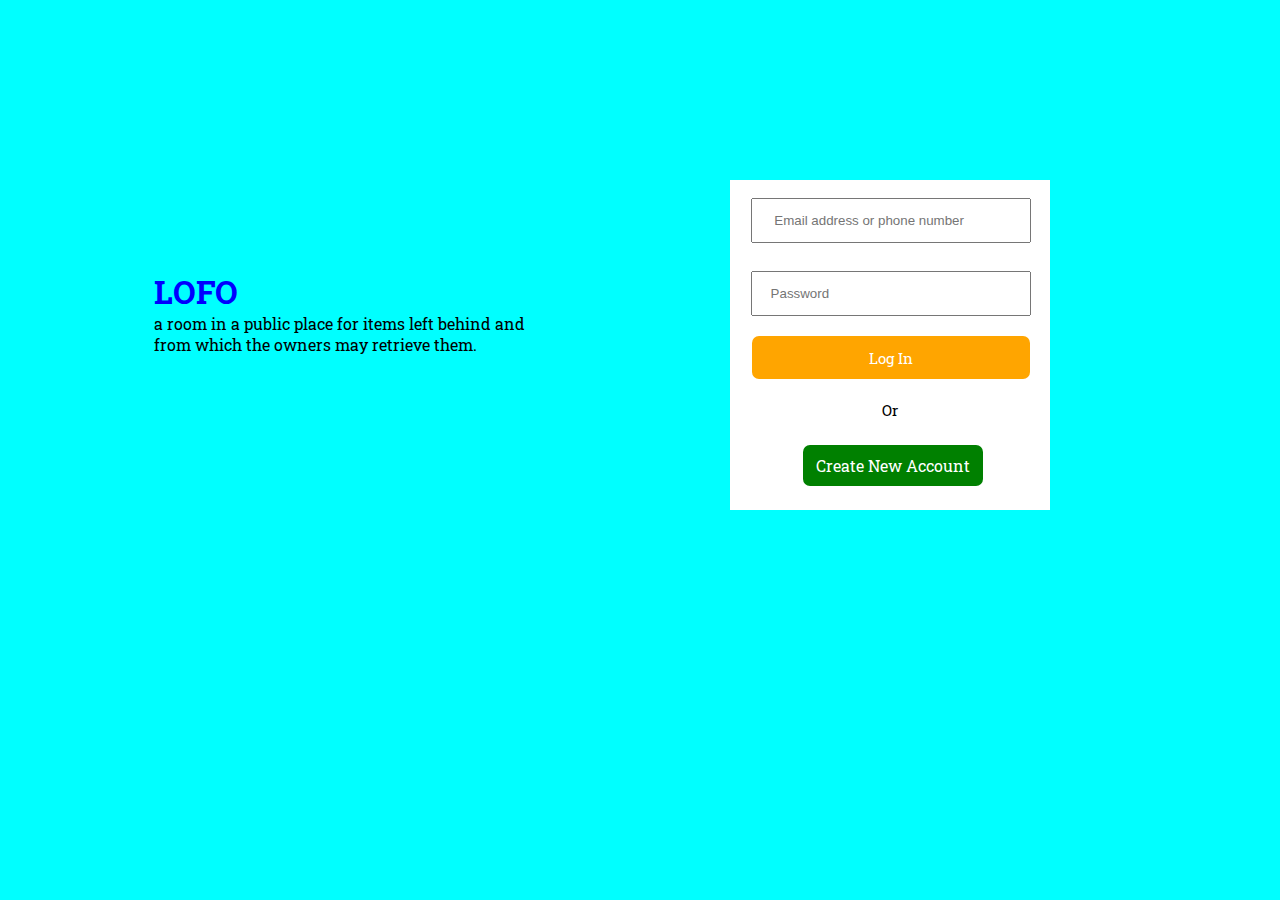
==== Login/index.html @ 8e8eafe0 "Add files via upload" ====
<!DOCTYPE html>
<html lang="en">
<head>
    <meta charset="UTF-8">
    <meta name="viewport" content="width=device-width, initial-scale=1.0">
    <title>LOFO Login Form</title>
    <link rel="stylesheet" href="style.css">
</head>
<body>
    
    <div class="container">
        <h1>LOFO</h1>
        <p>a room in a public place for items left behind and <br>from which the owners may retrieve them.</p>
    </div>
    <header>
        <div class="box">
            <input type ="email" name="email" id="email" placeholder=" Email address or phone number"><br>
            <input type="Password" name="Password" id="Password" placeholder="Password">
        </div>
        <div class="link">
         <a href ="#"> Log In</a>
        </div>
        <div class="link1">
            <a href="#">Or</a>
        </div>
        <div class="link2">
         <a href="create_account/index.html"> Create New Account</a>
         </div>
    </header>
</body>
</html>
---- Login/style.css ----
@import url('https://fonts.googleapis.com/css2?family=Roboto+Slab:wght@500&display=swap');
*{
    margin:0;
    padding:0;
}

body{
    background-color: aqua;
    font-family: 'Roboto Slab', serif;

}

.container{
    position: absolute;
    top:30%;
    left:12%;
    font: size 25px;
}

.container h1{
    color:blue;
}
header{
    width: 320px;
    height: 330px;
    position: absolute;
    top:20%;
    left:57%;
    background-color: white;
}
.box input{
    width:75%;
    margin: 10px;
    margin-top:18px;
    margin-left:21px;
    padding: 13px 18px;
}

.link{
    width:80%;
    text-align:center;
    background-color:orange;
    margin-top: 10px;
    margin-left: 22px;
    margin-right:22px ;
    padding:11px;
    border-radius:7px ;

}
.link a{
    color:white;
    text-decoration: none;
    font-size: 15px;
}
.link1{
    text-align:center;
    margin-top:20px;
}
.link1 a{
    text-decoration:none;
    color:black;
    font-size:15px;
}
.link2{
    width:50%;
    margin:23%;
    text-align:center ;
    margin-top:25px;
    background-color:green;
    padding:10px;
    border-radius: 7px;
}
.link2 a{
    text-decoration:none;
    color:white;
}
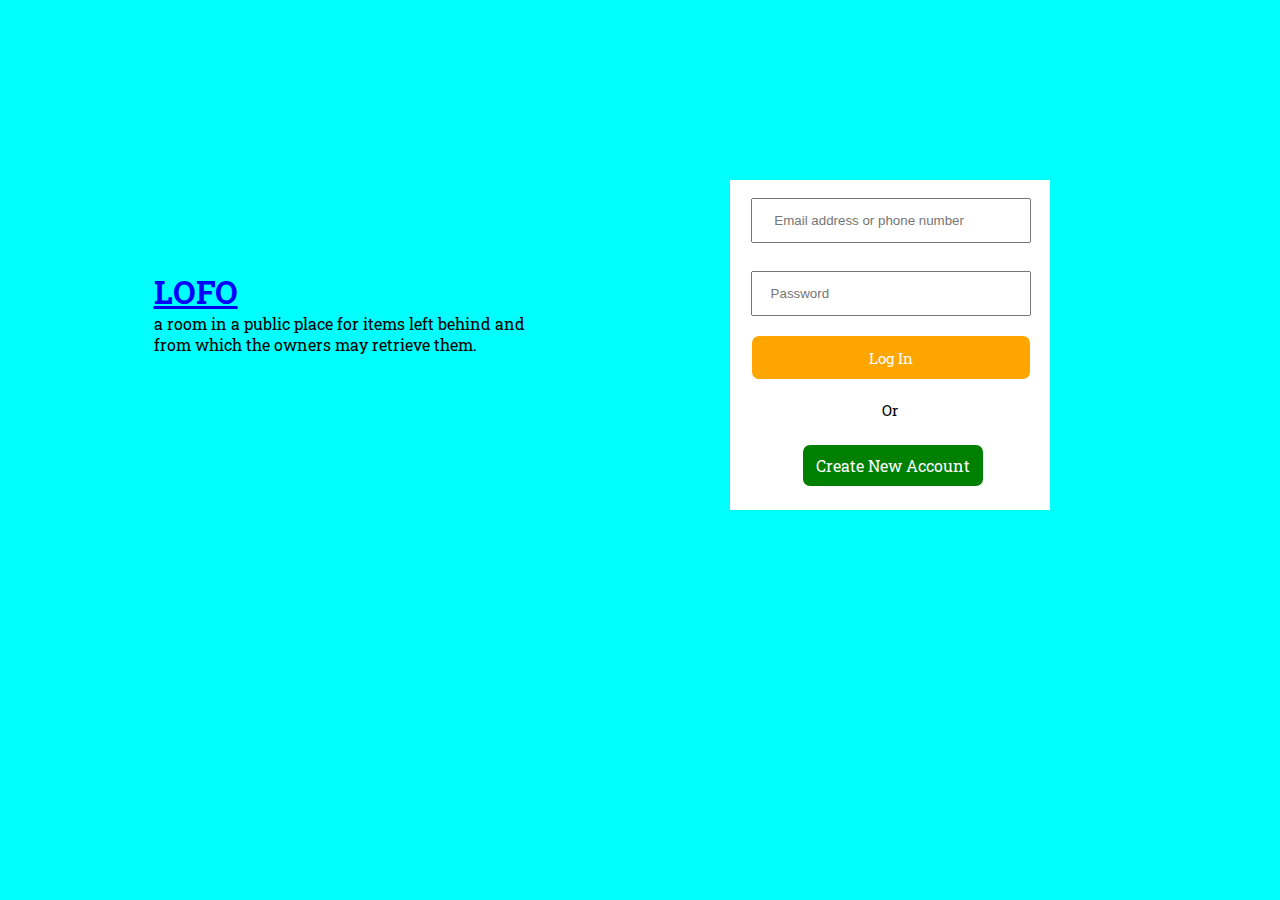
==== commit 7e225c8c: "Update index.html" ====
--- a/Login/index.html
+++ b/Login/index.html
@@ -9,7 +9,7 @@
 <body>
     
     <div class="container">
-        <h1>LOFO</h1>
+        <a href="../index.html"><h1>LOFO</h1></a>
         <p>a room in a public place for items left behind and <br>from which the owners may retrieve them.</p>
     </div>
     <header>
